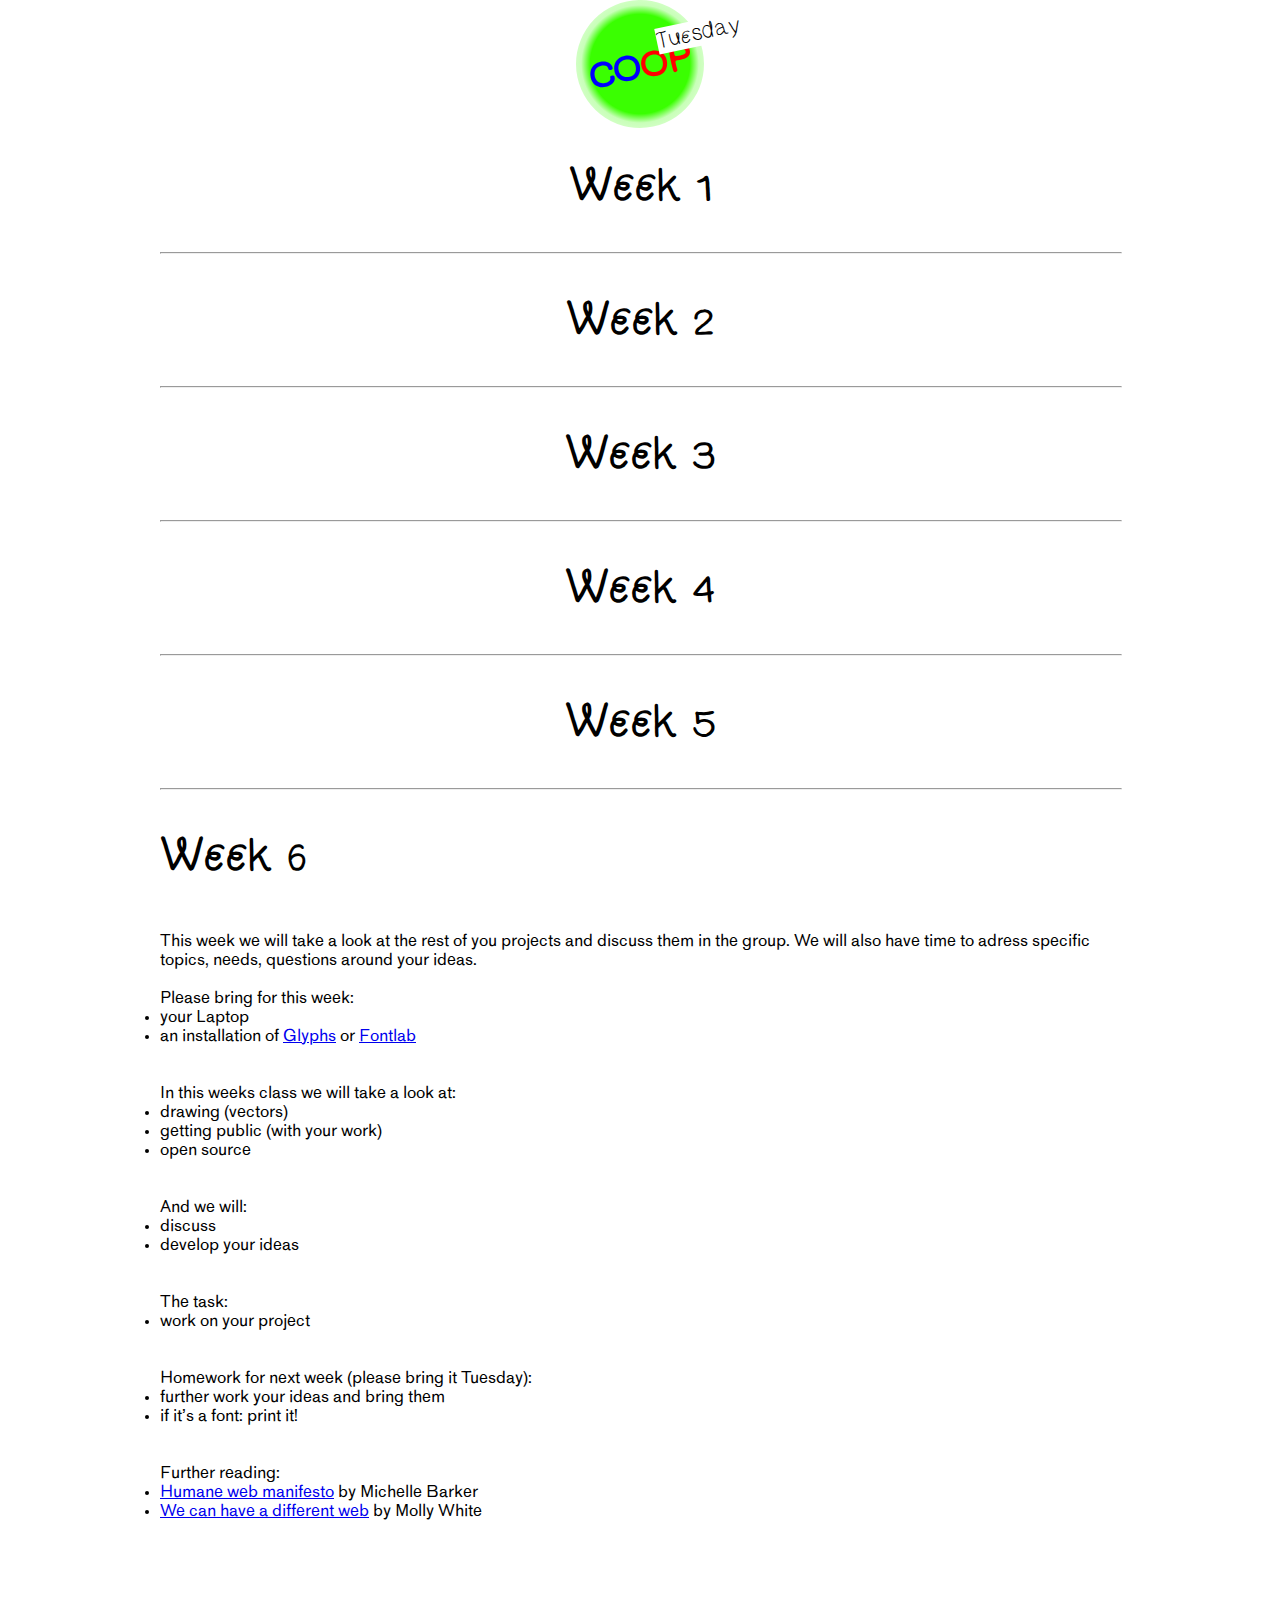
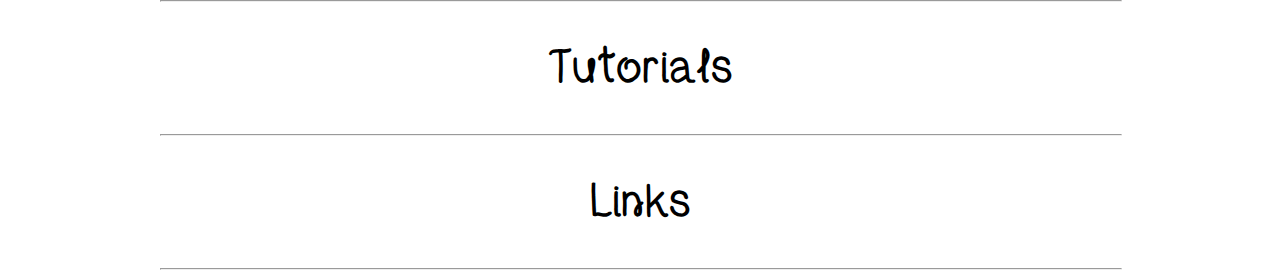
==== index.html @ 70e0a925 "Updated links section" ====
<!DOCTYPE html>
<html>
    <head>
        <title>coop | Tuesday</title>
        <link rel="stylesheet" href="style.css">
        <!--        <script  src ="main.js"></script>-->
        <meta charset="utf-8">
        <meta name="viewport" content="width=device-width">
        <meta property="og:image" content="">
    </head>

    <body>
        <main>
            <nav>
                <div class="tuesday">Tuesday</div>
                <div class="logo">
                    <span class="blue">CO</span>
                    <span class="red">OP</span>
                </div>
            </nav>
            <details>
                <summary>
                    <h1 class="section-title">
                        Week 1
                    </h1>
                </summary>
                <div class="section">
                    We will start the first week of this LAB course with a short introduction and a first task. 

                    Before this week’s session:
                    <ul>
                        <li>Watch: <a href="https://www.youtube.com/watch?v=CkzbI1Tv_rQ">Basics of HTML</a></li>
                        <li>Install: a recent version of <a href="https://www.python.org/downloads/">Python</a></li>
                        <li>Install: a code Editor like <a href="https://brackets.io/">Brackets</a>,  <a href="https://code.visualstudio.com/">Visual Studio</a>,  <a href="https://www.sublimetext.com/download">Sublime</a>, or <a href="https://github.com/collections/text-editors">other</a></li>
                        <li>Download: the font <a href="https://github.com/brycewilner/Standard">Standard</a> that we will use for your designs</li>
                        <li>Addon: setup an account on <a href="https://codeberg.org/">Codeberg</a> or <a href="https://github.com/">GitHub</a> and <a href="https://git-scm.com/videos">get familiar</a> to version management</li>
                    </ul>

                    Please bring for this week:
                    <ul>
                        <li>five facts about yourself — one invented, four real</li>
                        <li>your laptop</li>
                    </ul>

                    In this weeks class we will take a look at:
                    <ul>
                        <li>the <code>@media print</code> media query</li>
                        <li>weird stuff</li>
                        <li>and a lot of HTML</li>
                    </ul>
                    And we will:
                    <ul>
                        <li>print from the browser</li>
                    </ul>
                    The task:
                    <ul>
                        <li>structure your five facts using HTML</li>
                        <li>style them using CSS</li>
                        <li>print you poster on A3 using the <code>@media print</code> query</li>
                        <li><a href="https://github.com/haw-type-design/coop-tuesday/tree/main/course-material/week-1">sample material</a></li>
                    </ul>
                </div> 
            </details>
            <hr>

            <details>
                <summary>
                    <h1 class="section-title">
                        Week 2
                    </h1>
                </summary>
                <div class="section">
                    This week we will start to look into Glyphs or FontLab and start to draw fonts. 

                    Therefore we will look at different parameters of type design. This week we will take a look at contrast. 

                    Before this week’s session:
                    <ul>
                        <li><a href="https://typemedia.org/assets/download/The%20Shape%20of%20the%20Stroke,%20RIDT%201991,%20pp%2034-42_low.pdf">read</a>  about what contrast means in type design</li>
                        <li>take a look at the <a href="https://haw-type-design.github.io/noordzij-cube/">Noordzij cube</a></li>
                    </ul>

                    Please bring for this week:
                    <ul>
                        <li>your Laptop</li>
                        <li>an installation of <a href="https://glyphsapp.com/">Glyphs</a> or <a href="https://www.fontlab.com/">Fontlab</a></li>
                    </ul>

                    In this weeks class we will take a look at:
                    <ul>
                        <li>contrast</li>
                        <li>font software</li>
                    </ul>
                    And we will:
                    <ul>
                        <li>draw a lot of vectors</li>
                    </ul>

                    The task:
                    <ul>
                        <li><a href="https://github.com/haw-type-design/coop-tuesday/tree/main/course-material/week-2/standard-book.glyphs">Download</a> the sample font standard (prepared by Pierre to easily start drawing)</li>
                        <li>draw a variation of Standard (only lowercase [a–z]), making use of different contrast principles/models, make sure to only alter the contrast, keeping the proportions in tact</li>
                        <li><a href="https://github.com/haw-type-design/coop-tuesday/blob/main/course-material/week-2/bundle.zip">Download</a> the template (HTML and CSS) and export your font from Glyphs and link your font (using the <code>@font-face</code> rule in the provided styleshet)</li>
                    </ul>

                    Homework for next week (please bring it Tuesday):
                    <ul>
                        <li>Make at least one further variation of this font making use of different ideas of contrast that you come up with</li>
                        <li>print out and bring the two pages for each variation of your font, you should have a total of four sheets; two sheets per font variation</li>
                    </ul>
                </div> 
            </details>
            <hr>

            <details>
                <summary>
                    <h1 class="section-title">
                        Week 3
                    </h1>
                </summary>
                <div class="section">
                    This week we will start to look into Glyphs or FontLab and start to draw fonts. 

                    Therefore we will look at different parameters of type design. This week we will take a look at contrast. 

                    Please bring for this week:
                    <ul>
                        <li>your Laptop</li>
                        <li>an installation of <a href="https://glyphsapp.com/">Glyphs</a> or <a href="https://www.fontlab.com/">Fontlab</a></li>
                    </ul>

                    In this weeks class we will take a look at:
                    <ul>
                        <li>weight and proportions</li>
                        <li>font software</li>
                    </ul>
                    And we will:
                    <ul>
                        <li>draw a lot of vectors</li>
                        <li>further extend our fonts</li>
                    </ul>

                    The task:
                    <ul>
                        <li><a href="https://github.com/haw-type-design/coop-tuesday/tree/main/course-material/week-2/standard-book.glyphs">Download</a> the sample font standard (prepared by Pierre to easily start drawing)</li>
                        <li>draw a variation of Standard (only lowercase [a–z]), adding or removing weight or altering proportions. Make sure to alter one parameter at a time.</li>
                        <li><a href="https://github.com/haw-type-design/coop-tuesday/blob/main/course-material/week-2/bundle.zip">Download</a> the template (HTML and CSS) and export your font from Glyphs or FontLab and link your font (using the <code>@font-face</code> rule in the provided styleshet)</li>
                    </ul>

                    Homework for next week (please bring it Tuesday):
                    <ul>
                        <li>Make at least one further variation of this font making use of different ideas of weight or propostions that you come up with</li>
                        <li>print out and bring the two pages for each variation of your font, you should have a total of four sheets; two sheets per font variation</li>
                        <li>texts about both topics will be distributed via email; if you did not recevie it, please <a href="mailto:simon.thiefes@haw-hamburg.de">hit me up</a></li>
                    </ul>

                    Further reading:
                    <ul>
                        <li><a href="https://eor-production-public.nyc3.cdn.digitaloceanspaces.com/media/Mcguffie,%20Lewis_RGB_Why-and-how-to-draw-a-bold.pdf">Why and how to draw a bold</a> by Lewis McGuffie</li>
                        <li><a href="https://www.lucasfonts.com/learn/interpolation-theory">Interpolation theory</a> by Lucas Fonts</li>
                        <li><a href="https://fonts.google.com/knowledge/choosing_type/exploring_width_in_type">Exploring width in type</a></li>
                        <li><a href="https://fonts.google.com/knowledge/glossary/multiplexed_duplexed_uniwidth">Multi-/Duplex fonts</a></li>
                        <li><a href="https://katalog.haw-hamburg.de/vufind/Record/887974589">How to create typefaces</a> by Cristobál Henestrosa, Laura Meseguer, José Scaliogne</li>
                        <li><a href="https://katalog.haw-hamburg.de/vufind/Record/500648905">Anatomy of type</a> by Karen Cheng</li>
                    </ul>
                </div> 
            </details>

            <hr>

            <details>
                <summary>
                    <h1 class="section-title">
                        Week 4
                    </h1>
                </summary>
                <div class="section">
                    This week we will skip the LAB class! Enjoy the sun and think about your projects.


                </div> 
            </details>

            <hr>

            <details>
                <summary>
                    <h1 class="section-title">
                        Week 5
                    </h1>
                </summary>
                <div class="section">
                    This week we will dive deeper into font software.

                    Please bring for this week:
                    <ul>
                        <li>your Laptop</li>
                        <li>an installation of <a href="https://glyphsapp.com/">Glyphs</a> or <a href="https://www.fontlab.com/">Fontlab</a></li>
                    </ul>

                    In this weeks class we will take a look at:
                    <ul>
                        <li>drawing (good) curves</li>
                        <li>extrema, inflections, metrics</li>
                    </ul>
                    And we will:
                    <ul>
                        <li>draw a lot of vectors</li>
                        <li>develop your ideas</li>
                    </ul>

                    The task:
                    <ul>
                        <li>work on your project</li>
                    </ul>

                    Homework for next week (please bring it Tuesday):
                    <ul>
                        <li>further work your ideas and bring them</li>
                        <li>if it’s a font: print it!</li>
                    </ul>

                    Further reading:
                    <ul>
                        <li><a href="https://superpolator.com/assets/images/drawingForInterpolation.pdf">Drawing suggestions</a> by Erik van Blokland</li>
                        <li><a href="https://glyphsapp.com/learn/drawing-good-paths">Tips on drawing paths</a></li>
                        <li><a href="https://glyphsapp.com/learn/spacing">Spacing</a></li>
                    </ul>

                </div> 
            </details>

            <hr>

            <details open>
                <summary>
                    <h1 class="section-title">
                        Week 6
                    </h1>
                </summary>
                <div class="section">
                    This week we will take a look at the rest of you projects and discuss them in the group. We will also have time to adress specific topics, needs, questions around your ideas.

                    Please bring for this week:
                    <ul>
                        <li>your Laptop</li>
                        <li>an installation of <a href="https://glyphsapp.com/">Glyphs</a> or <a href="https://www.fontlab.com/">Fontlab</a></li>
                    </ul>

                    In this weeks class we will take a look at:
                    <ul>
                        <li>drawing (vectors)</li>
                        <li>getting public (with your work)</li>
                        <li>open source</li>
                    </ul>

                    And we will:
                    <ul>
                        <li>discuss</li>
                        <li>develop your ideas</li>
                    </ul>

                    The task:
                    <ul>
                        <li>work on your project</li>
                    </ul>

                    Homework for next week (please bring it Tuesday):
                    <ul>
                        <li>further work your ideas and bring them</li>
                        <li>if it’s a font: print it!</li>
                    </ul>

                    Further reading:
                    <ul>
                        <li><a href="https://humanewebmanifesto.com/">Humane web manifesto</a> by Michelle Barker</li>
                        <li><a href="https://www.citationneeded.news/we-can-have-a-different-web/">We can have a different web</a> by Molly White</li>
                    </ul>

                </div> 
            </details>

            <hr>

            <details>
                <summary>
                    <h1 class="section-title">
                        Tutorials
                    </h1>
                </summary>
                <section>
                    <h2>Basics</h2>
                    <h4>
                        Run a local server:
                    </h4>
                    <ul>
                        <li>Open a terminal window in the folder of your .html file. For example, drag the folder onto your terminal icon using CMD+Drag.</li>
                        <p>Launch server:</p>
                        <ul>
                            <li>macOS/Linux: <code>python3 -m http.server</code></li>
                            <li>Windows: <code>python -m SimpleHTTPServer</code></li>
                        </ul>
                        <p>Shut down server:</p>
                        <ul>
                            <li>All: <code>^C</code></li>
                        </ul>
                    </ul>
                </section>
            </details>
            <hr>


            <details>
                <summary>
                    <h1 class="section-title">
                        Links
                    </h1>
                </summary>
                <section>
                    <h2>Course links and pads</h2>
                    <ul>
                        <li><a href="https://pad.systemli.org/p/coop-tuesday-keep">Group and website ideas</a></li>
                    </ul>
                </section>
                <section>
                    <h2>HTML/CSS</h2>
                    <ul>
                        <li><a href="https://www.youtube.com/watch?v=CkzbI1Tv_rQ">Laurel Schwulst’s intro to HTML</a></li>
                        <li><a href="https://www.youtube.com/watch?v=BUZIaTHm_oE">Laurel Schwulst’s intro to CSS</a></li>
                        <li><a href="https://developer.mozilla.org/en-US/docs/Web/HTML">Mozilla Developer Network HTML</a></li>
                        <li><a href="https://developer.mozilla.org/en-US/docs/Web/HTML">Mozilla Developer Network CSS</a></li>
                        <li><a href="https://www.w3schools.com/html/default.asp">w3schools HTML</a></li>
                        <li><a href="https://www.w3schools.com/css/default.asp">w3schools CSS</a></li>
                    </ul>
                </section>

                <section>
                    <h2>Drawing fonts</h2>
                    <ul>
                        <li><a href="https://glyphsapp.com/learn/drawing-good-paths">Drawing good paths</a></li>
                        <li><a href="https://superpolator.com/assets/images/drawingForInterpolation.pdf">Drawing suggestions</a> by Erik van Blokland</li>
                    </ul>

                    <h2>Variable fonts</h2>
                    <ul>
                        <li><a href="https://glyphsapp.com/learn/creating-a-variable-font">Variable fonts in Glyphs</a></li>
                        <li><a href="https://help.fontlab.com/fontlab-vi/Variable-Fonts">Variable fonts in FontLab</a></li>
                        <li><a href="https://superpolator.com/designspace.html">Designspace theory</a> by Erik van Blokland</li>
                        <li><a href="https://superpolator.com/examples.html">Interpolation problems</a> by Erik van Blokland</li>
                    </ul>
                </section>

                <section>
                    <h2>web2print examples</h2>

                    <!-- PLACEHOLDER FOR CARL -->

                    <h2>Inspiration</h2>
                    <ul>
                        <li><a href="https://laurelschwulst.com/" >laurel.world</a></li>
                        <li><a href="https://solar.lowtechmagazine.com/" >Low←Tech Magazine</a></li>
                        <li><a href="https://thehtml.review/" >HTML review</a></li>
                        <li><a href="https://sundaysites.cafe/" >Sunday Sites</a></li>
                        <li><a href="https://sarahgarcin.com/">Sarah Garcin</a></li>
                        <li><a href="https://planetarypraxis.org">Planetary Praxis</a></li>
                        <li><a href="https://www.g-r-g.fr/projets">Garage des Recherches Graphiques</a></li>
                        <li><a href="https://www.wikihouse.cc/">Wikihouse</a></li>
                        <li><a href="https://www.mediaarchaeologylab.com/">Media Archeology Lab</a></li>
                        <li><a href="https://www.raspberrypi.com/">Raspberry Pi</a></li>
                        <li><a href="https://jamesbridle.com/">James Bridle</a></li>
                        <li><a href="https://luuse.io/">luuse</a></li>
                    </ul>
                </section>
            </details>
            <hr>
        </main>

    </body>
</html>
---- style.css ----
@font-face {
    font-family: coop;
    src: url("assets/fonts/coop.otf");
    font-display: swap;
}

@font-face {
    font-family: unelegant;
    src: url("assets/fonts/Unilegant.otf");
    font-display: swap;
}

@font-face {
    font-family: Standard;
    src: url("assets/fonts/standard-book.otf");
    font-display: swap;
}

:root {
    --space-xs: 8px;
    --space-s: 16px;
    --space-m: 32px;
    --space-l: 64px;
    --space-xl: 128px;
}

body {
    margin: 0;
    font-family: Standard;
    margin: 0 auto;
    max-width: 960px;
}

main {
    display: grid;
    justify-items: center;
}

h1 {
    font-family: unelegant;
    font-size: 48px;
    margin: 0;
}

.section-title {
    margin-top: var(--space-m);
    margin-bottom: var(--space-m);
}

.logo {
    font-size: 48px;
    font-family: coop;
    width: 128px;
    height: 128px;
    border-radius: 128px;
    background: #3AFF01;
    background: radial-gradient(circle, #3AFF01 55%, #3AFF0147 65%, transparent 100%);
    display: grid;
    align-content: center;
    justify-content: center;
    grid-auto-flow: column;
    transform: rotate(-12deg);
    animation: logo-animation 12s linear infinite;
}

.tuesday {
    top: 20px;
    margin-left: 80px;
    font-size: 24px;
    z-index: 2;
    position: absolute;
    font-family: unelegant;
    transform: rotate(-12deg);
    background-color: white;
}

.red {
    color: red;
}

.blue {
    color: blue;
}


code {
    font-family: monospace;
    color: darkorange;
}


.section, section {
    margin-top: var(--space-xs);
    white-space: pre-line;
    margin-bottom: var(--space-m);
}

ul {
    margin: 0;
    padding: 0;
    display: grid;
}

hr {
    width: 100%;
}

/* Hide the marker */
details > summary {
    list-style: none;
}

details summary::-webkit-details-marker {
    display:none;
}


@keyframes logo-animation {
    0% {
        transform: rotate(-12deg);
    }
    100% {
        transform: rotate(348deg);
    }
}



@media (prefers-reduced-motion) {
    .logo {
        animation: none;
    }
}



@media print {
    @page {
        size: A4;
    }
    body {
        margin: 0;
        width: 210mm;
        height: 100%;
    }
    nav {
        break-after: page;
        display: grid;
        height: 297mm;
        align-content: center;
        justify-content: center;
    }
    .logo {
        font-size: 128px;
        font-family: coop;
        width: 256px;
        height: 256px;
        border-radius: 256px;
        transform: rotate(-8deg);
        animation: none !important;
    }
    .tuesday {
        top: 28px;
        margin-left: 128px;
        font-size: 36px;
        position: relative;
    }
    hr {
        display: none;
    }
    details {
        break-before: page;
        width: 150mm;
    }
}

@media only screen and (max-width: 960px) {
    body {
        margin: 24px 36px;
    }
}
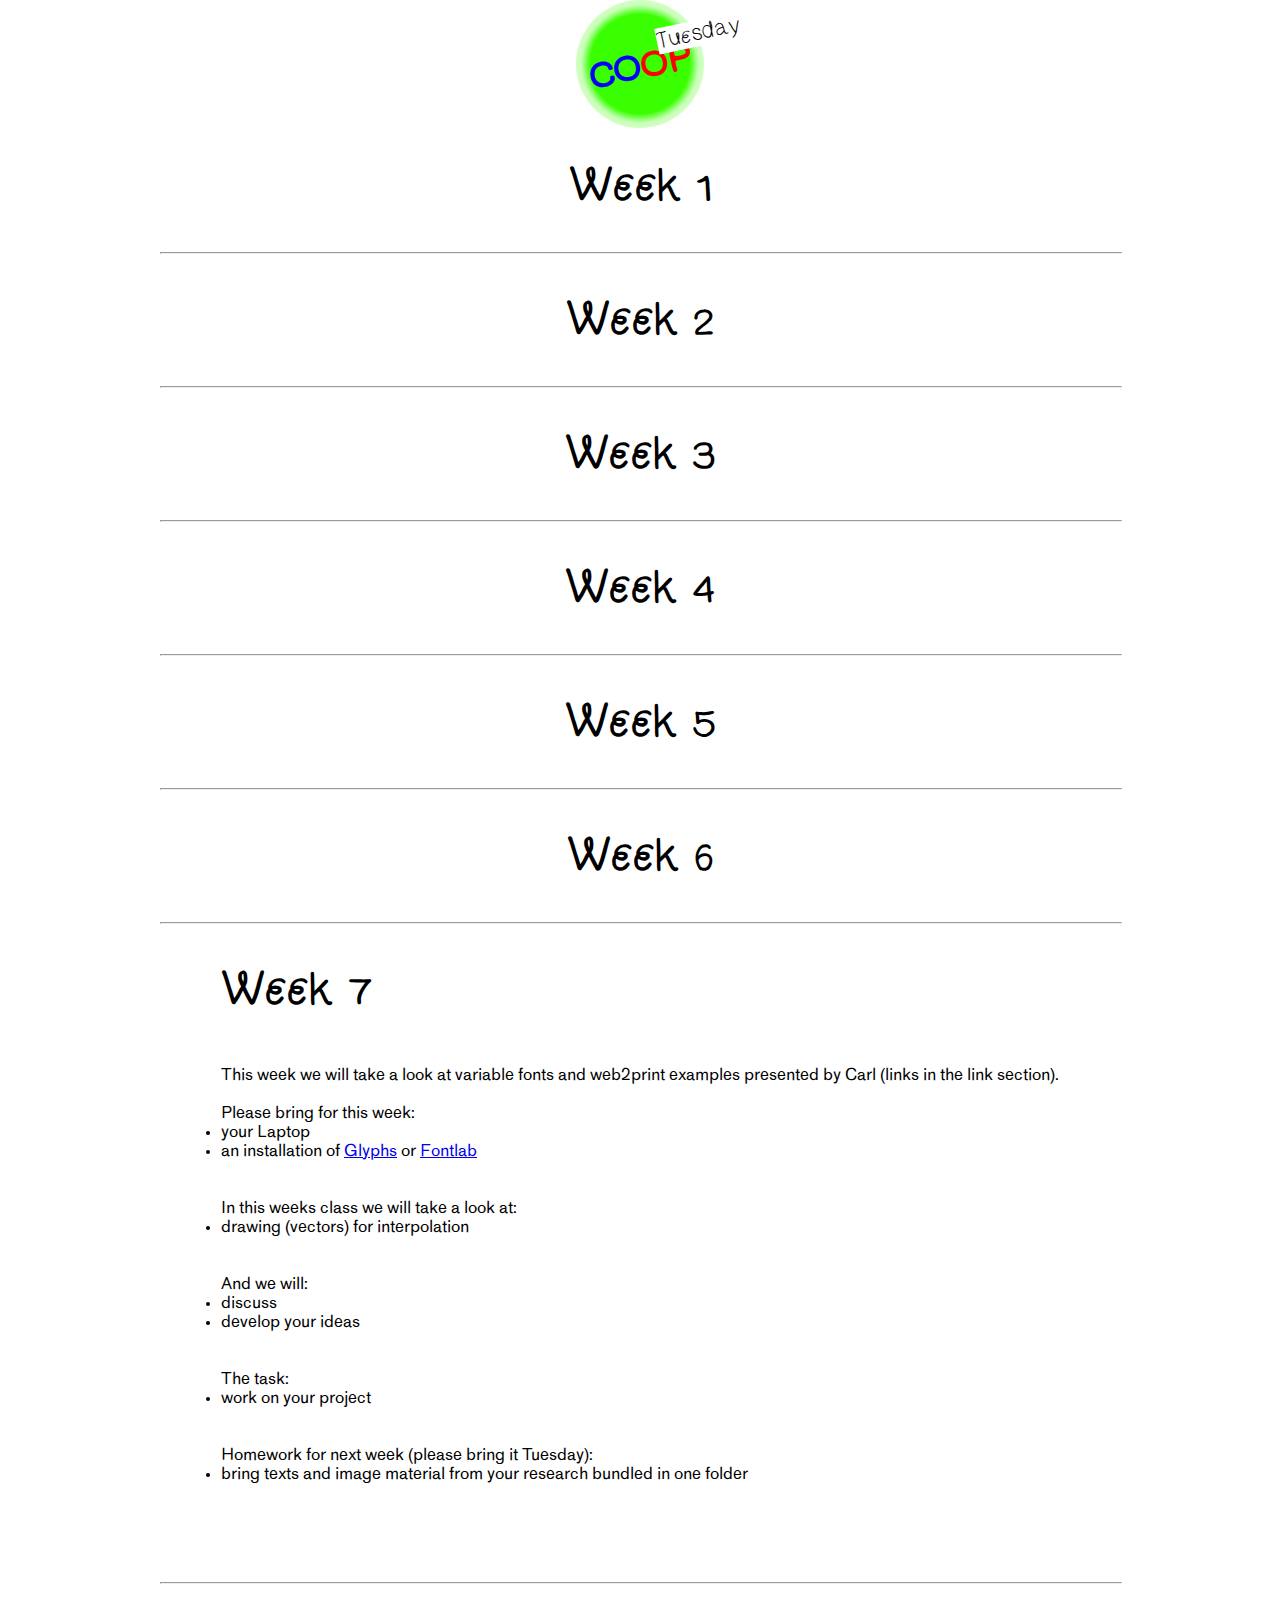
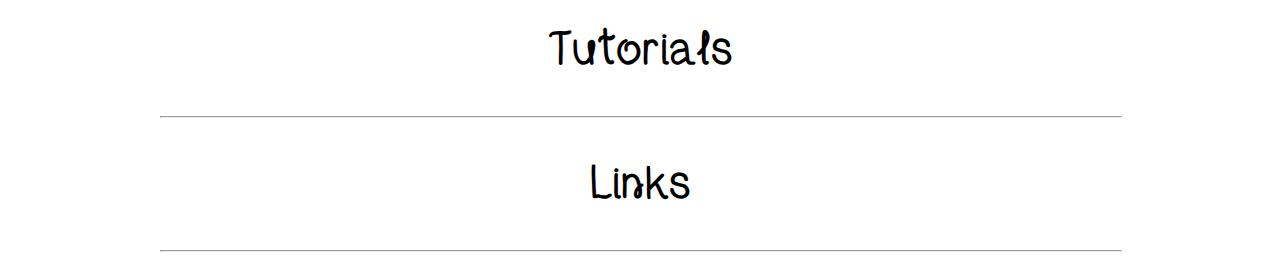
==== commit 65d2fc0e: "Update for week 7" ====
--- a/index.html
+++ b/index.html
@@ -232,7 +232,7 @@
 
             <hr>
 
-            <details open>
+            <details>
                 <summary>
                     <h1 class="section-title">
                         Week 6
@@ -276,6 +276,48 @@
                         <li><a href="https://humanewebmanifesto.com/">Humane web manifesto</a> by Michelle Barker</li>
                         <li><a href="https://www.citationneeded.news/we-can-have-a-different-web/">We can have a different web</a> by Molly White</li>
                     </ul>
+
+                </div> 
+            </details>
+            
+            <hr>
+            
+            <details open>
+                <summary>
+                    <h1 class="section-title">
+                        Week 7
+                    </h1>
+                </summary>
+                <div class="section">
+                    This week we will take a look at variable fonts and web2print examples presented by Carl (links in the link section).
+
+                    Please bring for this week:
+                    <ul>
+                        <li>your Laptop</li>
+                        <li>an installation of <a href="https://glyphsapp.com/">Glyphs</a> or <a href="https://www.fontlab.com/">Fontlab</a></li>
+                    </ul>
+
+                    In this weeks class we will take a look at:
+                    <ul>
+                        <li>drawing (vectors) for interpolation</li>
+                    </ul>
+
+                    And we will:
+                    <ul>
+                        <li>discuss</li>
+                        <li>develop your ideas</li>
+                    </ul>
+
+                    The task:
+                    <ul>
+                        <li>work on your project</li>
+                    </ul>
+
+                    Homework for next week (please bring it Tuesday):
+                    <ul>
+                        <li>bring texts and image material from your research bundled in one folder</li>
+                    </ul>
+
 
                 </div> 
             </details>
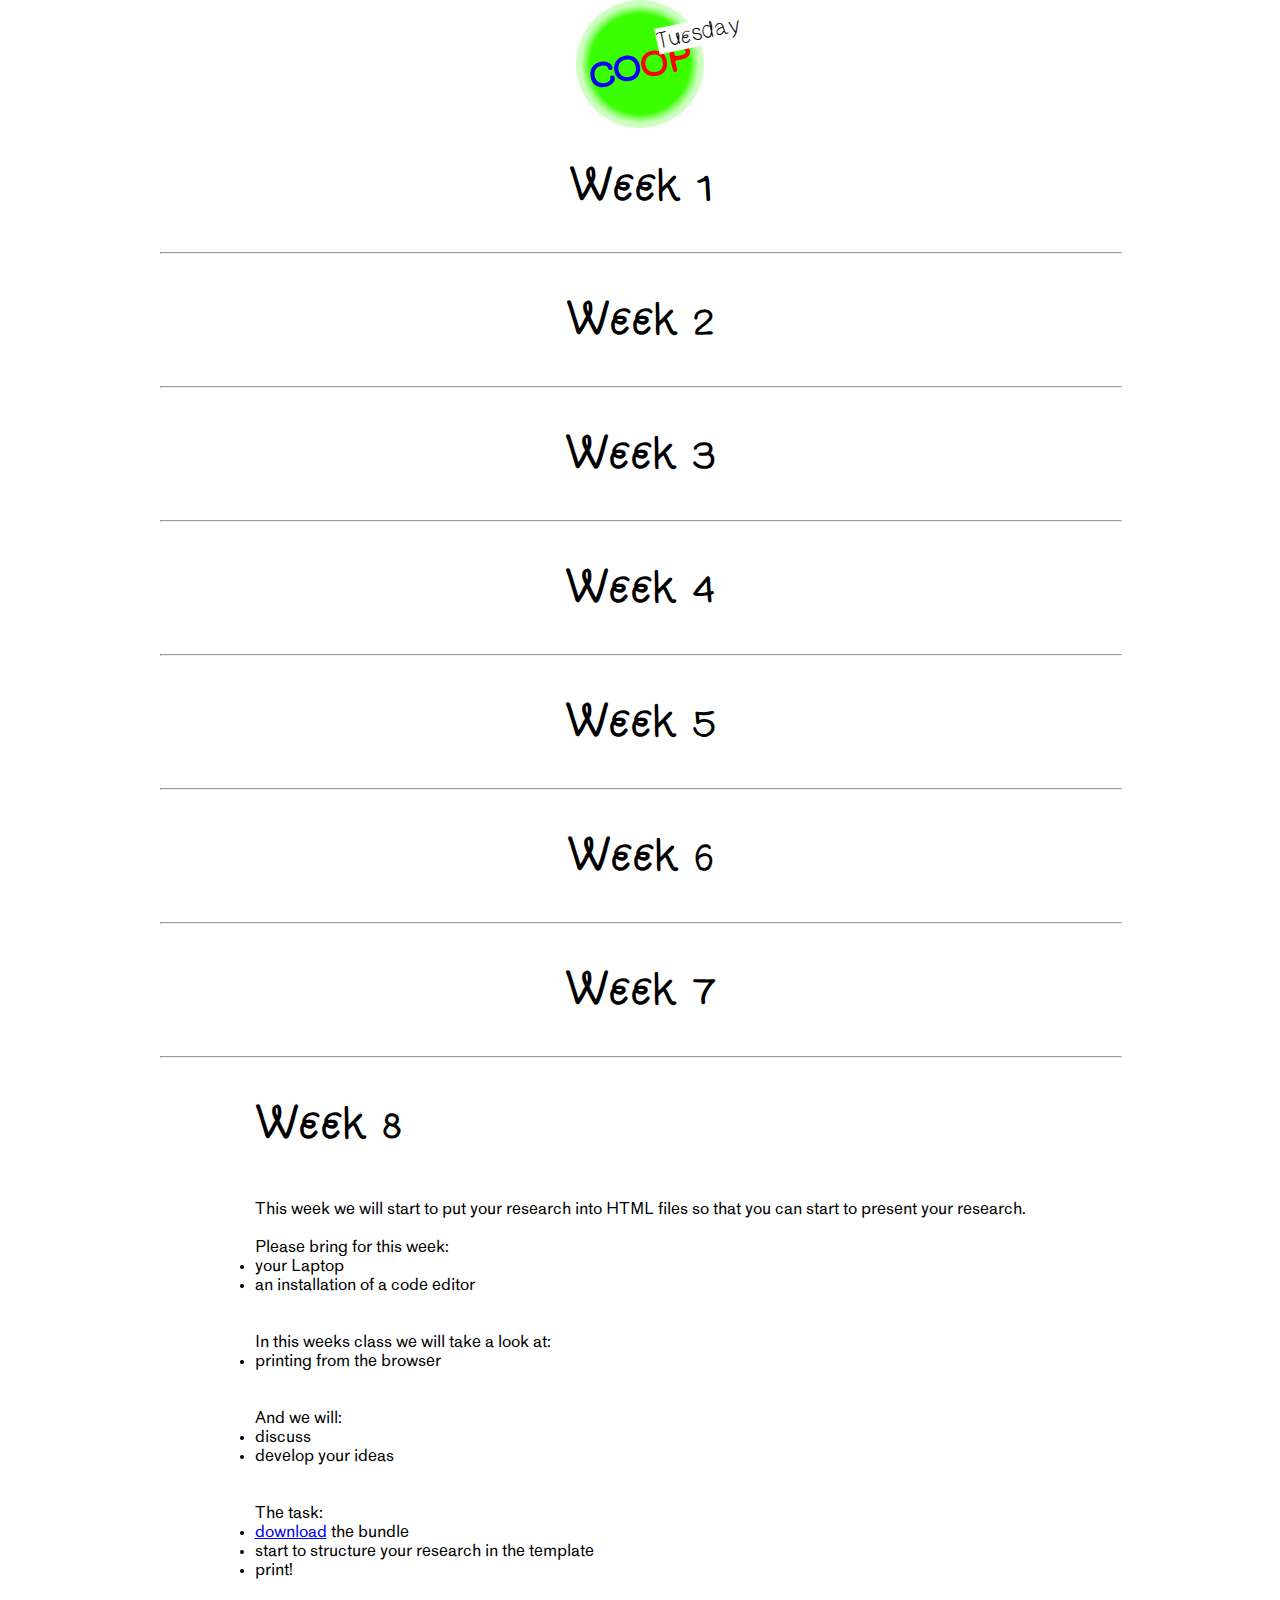
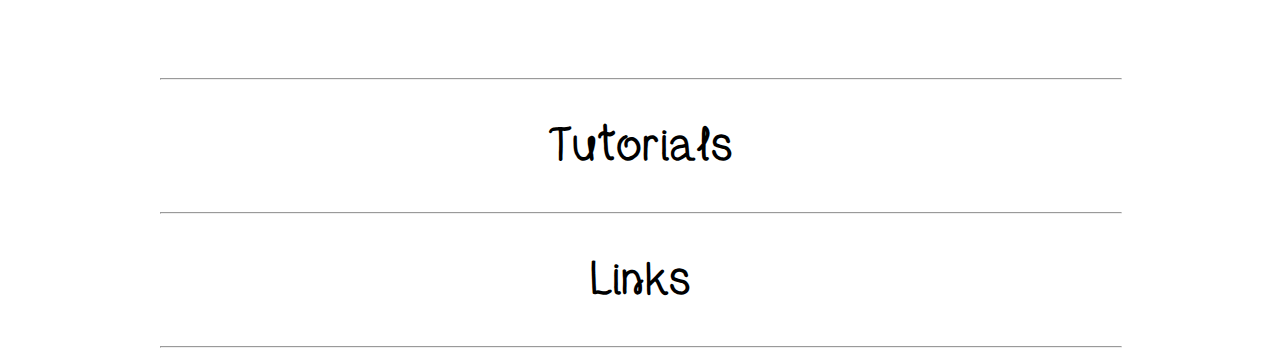
==== commit 2be13f5c: "Update for week 8" ====
--- a/index.html
+++ b/index.html
@@ -1,421 +1,468 @@
 <!DOCTYPE html>
 <html>
-    <head>
-        <title>coop | Tuesday</title>
-        <link rel="stylesheet" href="style.css">
-        <!--        <script  src ="main.js"></script>-->
-        <meta charset="utf-8">
-        <meta name="viewport" content="width=device-width">
-        <meta property="og:image" content="">
-    </head>
-
-    <body>
-        <main>
-            <nav>
-                <div class="tuesday">Tuesday</div>
-                <div class="logo">
-                    <span class="blue">CO</span>
-                    <span class="red">OP</span>
-                </div>
-            </nav>
-            <details>
-                <summary>
-                    <h1 class="section-title">
-                        Week 1
-                    </h1>
-                </summary>
-                <div class="section">
-                    We will start the first week of this LAB course with a short introduction and a first task. 
-
-                    Before this week’s session:
-                    <ul>
-                        <li>Watch: <a href="https://www.youtube.com/watch?v=CkzbI1Tv_rQ">Basics of HTML</a></li>
-                        <li>Install: a recent version of <a href="https://www.python.org/downloads/">Python</a></li>
-                        <li>Install: a code Editor like <a href="https://brackets.io/">Brackets</a>,  <a href="https://code.visualstudio.com/">Visual Studio</a>,  <a href="https://www.sublimetext.com/download">Sublime</a>, or <a href="https://github.com/collections/text-editors">other</a></li>
-                        <li>Download: the font <a href="https://github.com/brycewilner/Standard">Standard</a> that we will use for your designs</li>
-                        <li>Addon: setup an account on <a href="https://codeberg.org/">Codeberg</a> or <a href="https://github.com/">GitHub</a> and <a href="https://git-scm.com/videos">get familiar</a> to version management</li>
-                    </ul>
-
-                    Please bring for this week:
-                    <ul>
-                        <li>five facts about yourself — one invented, four real</li>
-                        <li>your laptop</li>
-                    </ul>
-
-                    In this weeks class we will take a look at:
-                    <ul>
-                        <li>the <code>@media print</code> media query</li>
-                        <li>weird stuff</li>
-                        <li>and a lot of HTML</li>
-                    </ul>
-                    And we will:
-                    <ul>
-                        <li>print from the browser</li>
-                    </ul>
-                    The task:
-                    <ul>
-                        <li>structure your five facts using HTML</li>
-                        <li>style them using CSS</li>
-                        <li>print you poster on A3 using the <code>@media print</code> query</li>
-                        <li><a href="https://github.com/haw-type-design/coop-tuesday/tree/main/course-material/week-1">sample material</a></li>
-                    </ul>
-                </div> 
-            </details>
-            <hr>
-
-            <details>
-                <summary>
-                    <h1 class="section-title">
-                        Week 2
-                    </h1>
-                </summary>
-                <div class="section">
-                    This week we will start to look into Glyphs or FontLab and start to draw fonts. 
-
-                    Therefore we will look at different parameters of type design. This week we will take a look at contrast. 
-
-                    Before this week’s session:
-                    <ul>
-                        <li><a href="https://typemedia.org/assets/download/The%20Shape%20of%20the%20Stroke,%20RIDT%201991,%20pp%2034-42_low.pdf">read</a>  about what contrast means in type design</li>
-                        <li>take a look at the <a href="https://haw-type-design.github.io/noordzij-cube/">Noordzij cube</a></li>
-                    </ul>
-
-                    Please bring for this week:
-                    <ul>
-                        <li>your Laptop</li>
-                        <li>an installation of <a href="https://glyphsapp.com/">Glyphs</a> or <a href="https://www.fontlab.com/">Fontlab</a></li>
-                    </ul>
-
-                    In this weeks class we will take a look at:
-                    <ul>
-                        <li>contrast</li>
-                        <li>font software</li>
-                    </ul>
-                    And we will:
-                    <ul>
-                        <li>draw a lot of vectors</li>
-                    </ul>
-
-                    The task:
-                    <ul>
-                        <li><a href="https://github.com/haw-type-design/coop-tuesday/tree/main/course-material/week-2/standard-book.glyphs">Download</a> the sample font standard (prepared by Pierre to easily start drawing)</li>
-                        <li>draw a variation of Standard (only lowercase [a–z]), making use of different contrast principles/models, make sure to only alter the contrast, keeping the proportions in tact</li>
-                        <li><a href="https://github.com/haw-type-design/coop-tuesday/blob/main/course-material/week-2/bundle.zip">Download</a> the template (HTML and CSS) and export your font from Glyphs and link your font (using the <code>@font-face</code> rule in the provided styleshet)</li>
-                    </ul>
-
-                    Homework for next week (please bring it Tuesday):
-                    <ul>
-                        <li>Make at least one further variation of this font making use of different ideas of contrast that you come up with</li>
-                        <li>print out and bring the two pages for each variation of your font, you should have a total of four sheets; two sheets per font variation</li>
-                    </ul>
-                </div> 
-            </details>
-            <hr>
-
-            <details>
-                <summary>
-                    <h1 class="section-title">
-                        Week 3
-                    </h1>
-                </summary>
-                <div class="section">
-                    This week we will start to look into Glyphs or FontLab and start to draw fonts. 
-
-                    Therefore we will look at different parameters of type design. This week we will take a look at contrast. 
-
-                    Please bring for this week:
-                    <ul>
-                        <li>your Laptop</li>
-                        <li>an installation of <a href="https://glyphsapp.com/">Glyphs</a> or <a href="https://www.fontlab.com/">Fontlab</a></li>
-                    </ul>
-
-                    In this weeks class we will take a look at:
-                    <ul>
-                        <li>weight and proportions</li>
-                        <li>font software</li>
-                    </ul>
-                    And we will:
-                    <ul>
-                        <li>draw a lot of vectors</li>
-                        <li>further extend our fonts</li>
-                    </ul>
-
-                    The task:
-                    <ul>
-                        <li><a href="https://github.com/haw-type-design/coop-tuesday/tree/main/course-material/week-2/standard-book.glyphs">Download</a> the sample font standard (prepared by Pierre to easily start drawing)</li>
-                        <li>draw a variation of Standard (only lowercase [a–z]), adding or removing weight or altering proportions. Make sure to alter one parameter at a time.</li>
-                        <li><a href="https://github.com/haw-type-design/coop-tuesday/blob/main/course-material/week-2/bundle.zip">Download</a> the template (HTML and CSS) and export your font from Glyphs or FontLab and link your font (using the <code>@font-face</code> rule in the provided styleshet)</li>
-                    </ul>
-
-                    Homework for next week (please bring it Tuesday):
-                    <ul>
-                        <li>Make at least one further variation of this font making use of different ideas of weight or propostions that you come up with</li>
-                        <li>print out and bring the two pages for each variation of your font, you should have a total of four sheets; two sheets per font variation</li>
-                        <li>texts about both topics will be distributed via email; if you did not recevie it, please <a href="mailto:simon.thiefes@haw-hamburg.de">hit me up</a></li>
-                    </ul>
-
-                    Further reading:
-                    <ul>
-                        <li><a href="https://eor-production-public.nyc3.cdn.digitaloceanspaces.com/media/Mcguffie,%20Lewis_RGB_Why-and-how-to-draw-a-bold.pdf">Why and how to draw a bold</a> by Lewis McGuffie</li>
-                        <li><a href="https://www.lucasfonts.com/learn/interpolation-theory">Interpolation theory</a> by Lucas Fonts</li>
-                        <li><a href="https://fonts.google.com/knowledge/choosing_type/exploring_width_in_type">Exploring width in type</a></li>
-                        <li><a href="https://fonts.google.com/knowledge/glossary/multiplexed_duplexed_uniwidth">Multi-/Duplex fonts</a></li>
-                        <li><a href="https://katalog.haw-hamburg.de/vufind/Record/887974589">How to create typefaces</a> by Cristobál Henestrosa, Laura Meseguer, José Scaliogne</li>
-                        <li><a href="https://katalog.haw-hamburg.de/vufind/Record/500648905">Anatomy of type</a> by Karen Cheng</li>
-                    </ul>
-                </div> 
-            </details>
-
-            <hr>
-
-            <details>
-                <summary>
-                    <h1 class="section-title">
-                        Week 4
-                    </h1>
-                </summary>
-                <div class="section">
-                    This week we will skip the LAB class! Enjoy the sun and think about your projects.
-
-
-                </div> 
-            </details>
-
-            <hr>
-
-            <details>
-                <summary>
-                    <h1 class="section-title">
-                        Week 5
-                    </h1>
-                </summary>
-                <div class="section">
-                    This week we will dive deeper into font software.
-
-                    Please bring for this week:
-                    <ul>
-                        <li>your Laptop</li>
-                        <li>an installation of <a href="https://glyphsapp.com/">Glyphs</a> or <a href="https://www.fontlab.com/">Fontlab</a></li>
-                    </ul>
-
-                    In this weeks class we will take a look at:
-                    <ul>
-                        <li>drawing (good) curves</li>
-                        <li>extrema, inflections, metrics</li>
-                    </ul>
-                    And we will:
-                    <ul>
-                        <li>draw a lot of vectors</li>
-                        <li>develop your ideas</li>
-                    </ul>
-
-                    The task:
-                    <ul>
-                        <li>work on your project</li>
-                    </ul>
-
-                    Homework for next week (please bring it Tuesday):
-                    <ul>
-                        <li>further work your ideas and bring them</li>
-                        <li>if it’s a font: print it!</li>
-                    </ul>
-
-                    Further reading:
-                    <ul>
-                        <li><a href="https://superpolator.com/assets/images/drawingForInterpolation.pdf">Drawing suggestions</a> by Erik van Blokland</li>
-                        <li><a href="https://glyphsapp.com/learn/drawing-good-paths">Tips on drawing paths</a></li>
-                        <li><a href="https://glyphsapp.com/learn/spacing">Spacing</a></li>
-                    </ul>
-
-                </div> 
-            </details>
-
-            <hr>
-
-            <details>
-                <summary>
-                    <h1 class="section-title">
-                        Week 6
-                    </h1>
-                </summary>
-                <div class="section">
-                    This week we will take a look at the rest of you projects and discuss them in the group. We will also have time to adress specific topics, needs, questions around your ideas.
-
-                    Please bring for this week:
-                    <ul>
-                        <li>your Laptop</li>
-                        <li>an installation of <a href="https://glyphsapp.com/">Glyphs</a> or <a href="https://www.fontlab.com/">Fontlab</a></li>
-                    </ul>
-
-                    In this weeks class we will take a look at:
-                    <ul>
-                        <li>drawing (vectors)</li>
-                        <li>getting public (with your work)</li>
-                        <li>open source</li>
-                    </ul>
-
-                    And we will:
-                    <ul>
-                        <li>discuss</li>
-                        <li>develop your ideas</li>
-                    </ul>
-
-                    The task:
-                    <ul>
-                        <li>work on your project</li>
-                    </ul>
-
-                    Homework for next week (please bring it Tuesday):
-                    <ul>
-                        <li>further work your ideas and bring them</li>
-                        <li>if it’s a font: print it!</li>
-                    </ul>
-
-                    Further reading:
-                    <ul>
-                        <li><a href="https://humanewebmanifesto.com/">Humane web manifesto</a> by Michelle Barker</li>
-                        <li><a href="https://www.citationneeded.news/we-can-have-a-different-web/">We can have a different web</a> by Molly White</li>
-                    </ul>
-
-                </div> 
-            </details>
-            
-            <hr>
-            
-            <details open>
-                <summary>
-                    <h1 class="section-title">
-                        Week 7
-                    </h1>
-                </summary>
-                <div class="section">
-                    This week we will take a look at variable fonts and web2print examples presented by Carl (links in the link section).
-
-                    Please bring for this week:
-                    <ul>
-                        <li>your Laptop</li>
-                        <li>an installation of <a href="https://glyphsapp.com/">Glyphs</a> or <a href="https://www.fontlab.com/">Fontlab</a></li>
-                    </ul>
-
-                    In this weeks class we will take a look at:
-                    <ul>
-                        <li>drawing (vectors) for interpolation</li>
-                    </ul>
-
-                    And we will:
-                    <ul>
-                        <li>discuss</li>
-                        <li>develop your ideas</li>
-                    </ul>
-
-                    The task:
-                    <ul>
-                        <li>work on your project</li>
-                    </ul>
-
-                    Homework for next week (please bring it Tuesday):
-                    <ul>
-                        <li>bring texts and image material from your research bundled in one folder</li>
-                    </ul>
-
-
-                </div> 
-            </details>
-
-            <hr>
-
-            <details>
-                <summary>
-                    <h1 class="section-title">
-                        Tutorials
-                    </h1>
-                </summary>
-                <section>
-                    <h2>Basics</h2>
-                    <h4>
-                        Run a local server:
-                    </h4>
-                    <ul>
-                        <li>Open a terminal window in the folder of your .html file. For example, drag the folder onto your terminal icon using CMD+Drag.</li>
-                        <p>Launch server:</p>
-                        <ul>
-                            <li>macOS/Linux: <code>python3 -m http.server</code></li>
-                            <li>Windows: <code>python -m SimpleHTTPServer</code></li>
-                        </ul>
-                        <p>Shut down server:</p>
-                        <ul>
-                            <li>All: <code>^C</code></li>
-                        </ul>
-                    </ul>
-                </section>
-            </details>
-            <hr>
-
-
-            <details>
-                <summary>
-                    <h1 class="section-title">
-                        Links
-                    </h1>
-                </summary>
-                <section>
-                    <h2>Course links and pads</h2>
-                    <ul>
-                        <li><a href="https://pad.systemli.org/p/coop-tuesday-keep">Group and website ideas</a></li>
-                    </ul>
-                </section>
-                <section>
-                    <h2>HTML/CSS</h2>
-                    <ul>
-                        <li><a href="https://www.youtube.com/watch?v=CkzbI1Tv_rQ">Laurel Schwulst’s intro to HTML</a></li>
-                        <li><a href="https://www.youtube.com/watch?v=BUZIaTHm_oE">Laurel Schwulst’s intro to CSS</a></li>
-                        <li><a href="https://developer.mozilla.org/en-US/docs/Web/HTML">Mozilla Developer Network HTML</a></li>
-                        <li><a href="https://developer.mozilla.org/en-US/docs/Web/HTML">Mozilla Developer Network CSS</a></li>
-                        <li><a href="https://www.w3schools.com/html/default.asp">w3schools HTML</a></li>
-                        <li><a href="https://www.w3schools.com/css/default.asp">w3schools CSS</a></li>
-                    </ul>
-                </section>
-
-                <section>
-                    <h2>Drawing fonts</h2>
-                    <ul>
-                        <li><a href="https://glyphsapp.com/learn/drawing-good-paths">Drawing good paths</a></li>
-                        <li><a href="https://superpolator.com/assets/images/drawingForInterpolation.pdf">Drawing suggestions</a> by Erik van Blokland</li>
-                    </ul>
-
-                    <h2>Variable fonts</h2>
-                    <ul>
-                        <li><a href="https://glyphsapp.com/learn/creating-a-variable-font">Variable fonts in Glyphs</a></li>
-                        <li><a href="https://help.fontlab.com/fontlab-vi/Variable-Fonts">Variable fonts in FontLab</a></li>
-                        <li><a href="https://superpolator.com/designspace.html">Designspace theory</a> by Erik van Blokland</li>
-                        <li><a href="https://superpolator.com/examples.html">Interpolation problems</a> by Erik van Blokland</li>
-                    </ul>
-                </section>
-
-                <section>
-                    <h2>web2print examples</h2>
-
-                    <!-- PLACEHOLDER FOR CARL -->
-
-                    <h2>Inspiration</h2>
-                    <ul>
-                        <li><a href="https://laurelschwulst.com/" >laurel.world</a></li>
-                        <li><a href="https://solar.lowtechmagazine.com/" >Low←Tech Magazine</a></li>
-                        <li><a href="https://thehtml.review/" >HTML review</a></li>
-                        <li><a href="https://sundaysites.cafe/" >Sunday Sites</a></li>
-                        <li><a href="https://sarahgarcin.com/">Sarah Garcin</a></li>
-                        <li><a href="https://planetarypraxis.org">Planetary Praxis</a></li>
-                        <li><a href="https://www.g-r-g.fr/projets">Garage des Recherches Graphiques</a></li>
-                        <li><a href="https://www.wikihouse.cc/">Wikihouse</a></li>
-                        <li><a href="https://www.mediaarchaeologylab.com/">Media Archeology Lab</a></li>
-                        <li><a href="https://www.raspberrypi.com/">Raspberry Pi</a></li>
-                        <li><a href="https://jamesbridle.com/">James Bridle</a></li>
-                        <li><a href="https://luuse.io/">luuse</a></li>
-                    </ul>
-                </section>
-            </details>
-            <hr>
-        </main>
-
-    </body>
+	<head>
+		<title>coop | Tuesday</title>
+		<link rel="stylesheet" href="style.css">
+		<!--        <script  src ="main.js"></script>-->
+		<meta charset="utf-8">
+		<meta name="viewport" content="width=device-width">
+		<meta property="og:image" content="">
+	</head>
+
+	<body>
+		<main>
+			<nav>
+				<div class="tuesday">Tuesday</div>
+				<div class="logo">
+					<span class="blue">CO</span>
+					<span class="red">OP</span>
+				</div>
+			</nav>
+			<details>
+				<summary>
+					<h1 class="section-title">
+						Week 1
+					</h1>
+				</summary>
+				<div class="section">
+					We will start the first week of this LAB course with a short introduction and a first task. 
+
+					Before this week’s session:
+					<ul>
+						<li>Watch: <a href="https://www.youtube.com/watch?v=CkzbI1Tv_rQ">Basics of HTML</a></li>
+						<li>Install: a recent version of <a href="https://www.python.org/downloads/">Python</a></li>
+						<li>Install: a code Editor like <a href="https://brackets.io/">Brackets</a>,  <a href="https://code.visualstudio.com/">Visual Studio</a>,  <a href="https://www.sublimetext.com/download">Sublime</a>, or <a href="https://github.com/collections/text-editors">other</a></li>
+						<li>Download: the font <a href="https://github.com/brycewilner/Standard">Standard</a> that we will use for your designs</li>
+						<li>Addon: setup an account on <a href="https://codeberg.org/">Codeberg</a> or <a href="https://github.com/">GitHub</a> and <a href="https://git-scm.com/videos">get familiar</a> to version management</li>
+					</ul>
+
+					Please bring for this week:
+					<ul>
+						<li>five facts about yourself — one invented, four real</li>
+						<li>your laptop</li>
+					</ul>
+
+					In this weeks class we will take a look at:
+					<ul>
+						<li>the <code>@media print</code> media query</li>
+						<li>weird stuff</li>
+						<li>and a lot of HTML</li>
+					</ul>
+					And we will:
+					<ul>
+						<li>print from the browser</li>
+					</ul>
+					The task:
+					<ul>
+						<li>structure your five facts using HTML</li>
+						<li>style them using CSS</li>
+						<li>print you poster on A3 using the <code>@media print</code> query</li>
+						<li><a href="https://github.com/haw-type-design/coop-tuesday/tree/main/course-material/week-1">sample material</a></li>
+					</ul>
+				</div> 
+			</details>
+			<hr>
+
+			<details>
+				<summary>
+					<h1 class="section-title">
+						Week 2
+					</h1>
+				</summary>
+				<div class="section">
+					This week we will start to look into Glyphs or FontLab and start to draw fonts. 
+
+					Therefore we will look at different parameters of type design. This week we will take a look at contrast. 
+
+					Before this week’s session:
+					<ul>
+						<li><a href="https://typemedia.org/assets/download/The%20Shape%20of%20the%20Stroke,%20RIDT%201991,%20pp%2034-42_low.pdf">read</a>  about what contrast means in type design</li>
+						<li>take a look at the <a href="https://haw-type-design.github.io/noordzij-cube/">Noordzij cube</a></li>
+					</ul>
+
+					Please bring for this week:
+					<ul>
+						<li>your Laptop</li>
+						<li>an installation of <a href="https://glyphsapp.com/">Glyphs</a> or <a href="https://www.fontlab.com/">Fontlab</a></li>
+					</ul>
+
+					In this weeks class we will take a look at:
+					<ul>
+						<li>contrast</li>
+						<li>font software</li>
+					</ul>
+					And we will:
+					<ul>
+						<li>draw a lot of vectors</li>
+					</ul>
+
+					The task:
+					<ul>
+						<li><a href="https://github.com/haw-type-design/coop-tuesday/tree/main/course-material/week-2/standard-book.glyphs">Download</a> the sample font standard (prepared by Pierre to easily start drawing)</li>
+						<li>draw a variation of Standard (only lowercase [a–z]), making use of different contrast principles/models, make sure to only alter the contrast, keeping the proportions in tact</li>
+						<li><a href="https://github.com/haw-type-design/coop-tuesday/blob/main/course-material/week-2/bundle.zip">Download</a> the template (HTML and CSS) and export your font from Glyphs and link your font (using the <code>@font-face</code> rule in the provided styleshet)</li>
+					</ul>
+
+					Homework for next week (please bring it Tuesday):
+					<ul>
+						<li>Make at least one further variation of this font making use of different ideas of contrast that you come up with</li>
+						<li>print out and bring the two pages for each variation of your font, you should have a total of four sheets; two sheets per font variation</li>
+					</ul>
+				</div> 
+			</details>
+			<hr>
+
+			<details>
+				<summary>
+					<h1 class="section-title">
+						Week 3
+					</h1>
+				</summary>
+				<div class="section">
+					This week we will start to look into Glyphs or FontLab and start to draw fonts. 
+
+					Therefore we will look at different parameters of type design. This week we will take a look at contrast. 
+
+					Please bring for this week:
+					<ul>
+						<li>your Laptop</li>
+						<li>an installation of <a href="https://glyphsapp.com/">Glyphs</a> or <a href="https://www.fontlab.com/">Fontlab</a></li>
+					</ul>
+
+					In this weeks class we will take a look at:
+					<ul>
+						<li>weight and proportions</li>
+						<li>font software</li>
+					</ul>
+					And we will:
+					<ul>
+						<li>draw a lot of vectors</li>
+						<li>further extend our fonts</li>
+					</ul>
+
+					The task:
+					<ul>
+						<li><a href="https://github.com/haw-type-design/coop-tuesday/tree/main/course-material/week-2/standard-book.glyphs">Download</a> the sample font standard (prepared by Pierre to easily start drawing)</li>
+						<li>draw a variation of Standard (only lowercase [a–z]), adding or removing weight or altering proportions. Make sure to alter one parameter at a time.</li>
+						<li><a href="https://github.com/haw-type-design/coop-tuesday/blob/main/course-material/week-2/bundle.zip">Download</a> the template (HTML and CSS) and export your font from Glyphs or FontLab and link your font (using the <code>@font-face</code> rule in the provided styleshet)</li>
+					</ul>
+
+					Homework for next week (please bring it Tuesday):
+					<ul>
+						<li>Make at least one further variation of this font making use of different ideas of weight or propostions that you come up with</li>
+						<li>print out and bring the two pages for each variation of your font, you should have a total of four sheets; two sheets per font variation</li>
+						<li>texts about both topics will be distributed via email; if you did not recevie it, please <a href="mailto:simon.thiefes@haw-hamburg.de">hit me up</a></li>
+					</ul>
+
+					Further reading:
+					<ul>
+						<li><a href="https://eor-production-public.nyc3.cdn.digitaloceanspaces.com/media/Mcguffie,%20Lewis_RGB_Why-and-how-to-draw-a-bold.pdf">Why and how to draw a bold</a> by Lewis McGuffie</li>
+						<li><a href="https://www.lucasfonts.com/learn/interpolation-theory">Interpolation theory</a> by Lucas Fonts</li>
+						<li><a href="https://fonts.google.com/knowledge/choosing_type/exploring_width_in_type">Exploring width in type</a></li>
+						<li><a href="https://fonts.google.com/knowledge/glossary/multiplexed_duplexed_uniwidth">Multi-/Duplex fonts</a></li>
+						<li><a href="https://katalog.haw-hamburg.de/vufind/Record/887974589">How to create typefaces</a> by Cristobál Henestrosa, Laura Meseguer, José Scaliogne</li>
+						<li><a href="https://katalog.haw-hamburg.de/vufind/Record/500648905">Anatomy of type</a> by Karen Cheng</li>
+					</ul>
+				</div> 
+			</details>
+
+			<hr>
+
+			<details>
+				<summary>
+					<h1 class="section-title">
+						Week 4
+					</h1>
+				</summary>
+				<div class="section">
+					This week we will skip the LAB class! Enjoy the sun and think about your projects.
+
+
+				</div> 
+			</details>
+
+			<hr>
+
+			<details>
+				<summary>
+					<h1 class="section-title">
+						Week 5
+					</h1>
+				</summary>
+				<div class="section">
+					This week we will dive deeper into font software.
+
+					Please bring for this week:
+					<ul>
+						<li>your Laptop</li>
+						<li>an installation of <a href="https://glyphsapp.com/">Glyphs</a> or <a href="https://www.fontlab.com/">Fontlab</a></li>
+					</ul>
+
+					In this weeks class we will take a look at:
+					<ul>
+						<li>drawing (good) curves</li>
+						<li>extrema, inflections, metrics</li>
+					</ul>
+					And we will:
+					<ul>
+						<li>draw a lot of vectors</li>
+						<li>develop your ideas</li>
+					</ul>
+
+					The task:
+					<ul>
+						<li>work on your project</li>
+					</ul>
+
+					Homework for next week (please bring it Tuesday):
+					<ul>
+						<li>further work your ideas and bring them</li>
+						<li>if it’s a font: print it!</li>
+					</ul>
+
+					Further reading:
+					<ul>
+						<li><a href="https://superpolator.com/assets/images/drawingForInterpolation.pdf">Drawing suggestions</a> by Erik van Blokland</li>
+						<li><a href="https://glyphsapp.com/learn/drawing-good-paths">Tips on drawing paths</a></li>
+						<li><a href="https://glyphsapp.com/learn/spacing">Spacing</a></li>
+					</ul>
+
+				</div> 
+			</details>
+
+			<hr>
+
+			<details>
+				<summary>
+					<h1 class="section-title">
+						Week 6
+					</h1>
+				</summary>
+				<div class="section">
+					This week we will take a look at the rest of you projects and discuss them in the group. We will also have time to adress specific topics, needs, questions around your ideas.
+
+					Please bring for this week:
+					<ul>
+						<li>your Laptop</li>
+						<li>an installation of <a href="https://glyphsapp.com/">Glyphs</a> or <a href="https://www.fontlab.com/">Fontlab</a></li>
+					</ul>
+
+					In this weeks class we will take a look at:
+					<ul>
+						<li>drawing (vectors)</li>
+						<li>getting public (with your work)</li>
+						<li>open source</li>
+					</ul>
+
+					And we will:
+					<ul>
+						<li>discuss</li>
+						<li>develop your ideas</li>
+					</ul>
+
+					The task:
+					<ul>
+						<li>work on your project</li>
+					</ul>
+
+					Homework for next week (please bring it Tuesday):
+					<ul>
+						<li>further work your ideas and bring them</li>
+						<li>if it’s a font: print it!</li>
+					</ul>
+
+					Further reading:
+					<ul>
+						<li><a href="https://humanewebmanifesto.com/">Humane web manifesto</a> by Michelle Barker</li>
+						<li><a href="https://www.citationneeded.news/we-can-have-a-different-web/">We can have a different web</a> by Molly White</li>
+					</ul>
+
+				</div> 
+			</details>
+
+			<hr>
+
+			<details>
+				<summary>
+					<h1 class="section-title">
+						Week 7
+					</h1>
+				</summary>
+				<div class="section">
+					This week we will take a look at variable fonts and web2print examples presented by Carl (links in the link section).
+
+					Please bring for this week:
+					<ul>
+						<li>your Laptop</li>
+						<li>an installation of <a href="https://glyphsapp.com/">Glyphs</a> or <a href="https://www.fontlab.com/">Fontlab</a></li>
+					</ul>
+
+					In this weeks class we will take a look at:
+					<ul>
+						<li>drawing (vectors) for interpolation</li>
+					</ul>
+
+					And we will:
+					<ul>
+						<li>discuss</li>
+						<li>develop your ideas</li>
+					</ul>
+
+					The task:
+					<ul>
+						<li>work on your project</li>
+					</ul>
+
+					Homework for next week (please bring it Tuesday):
+					<ul>
+						<li>bring texts and image material from your research bundled in one folder</li>
+					</ul>
+
+
+				</div> 
+			</details>
+
+			<hr>
+
+			<details open>
+				<summary>
+					<h1 class="section-title">
+						Week 8
+					</h1>
+				</summary>
+				<div class="section">
+					This week we will start to put your research into HTML files so that you can start to present your research.
+
+					Please bring for this week:
+					<ul>
+						<li>your Laptop</li>
+						<li>an installation of a code editor</li>
+					</ul>
+
+					In this weeks class we will take a look at:
+					<ul>
+						<li>printing from the browser</li>
+					</ul>
+
+					And we will:
+					<ul>
+						<li>discuss</li>
+						<li>develop your ideas</li>
+					</ul>
+
+					The task:
+					<ul>
+						<li><a href="https://github.com/haw-type-design/coop-tuesday/tree/main/course-material/week-8">download</a> the bundle</li>
+						<li>start to structure your research in the template</li>
+						<li>print!</li>
+					</ul>
+
+
+				</div> 
+			</details>
+
+			<hr>
+
+			<details>
+				<summary>
+					<h1 class="section-title">
+						Tutorials
+					</h1>
+				</summary>
+				<section>
+					<h2>Basics</h2>
+					<h4>
+						Run a local server:
+					</h4>
+					<ul>
+						<li>Open a terminal window in the folder of your .html file. For example, drag the folder onto your terminal icon using CMD+Drag.</li>
+						<p>Launch server:</p>
+						<ul>
+							<li>macOS/Linux: <code>python3 -m http.server</code></li>
+							<li>Windows: <code>python -m SimpleHTTPServer</code></li>
+						</ul>
+						<p>Shut down server:</p>
+						<ul>
+							<li>All: <code>^C</code></li>
+						</ul>
+					</ul>
+				</section>
+			</details>
+			<hr>
+
+
+			<details>
+				<summary>
+					<h1 class="section-title">
+						Links
+					</h1>
+				</summary>
+				<section>
+					<h2>Course links and pads</h2>
+					<ul>
+						<li><a href="https://pad.systemli.org/p/coop-tuesday-keep">Group and website ideas</a></li>
+					</ul>
+				</section>
+				<section>
+					<h2>HTML/CSS</h2>
+					<ul>
+						<li><a href="https://www.youtube.com/watch?v=CkzbI1Tv_rQ">Laurel Schwulst’s intro to HTML</a></li>
+						<li><a href="https://www.youtube.com/watch?v=BUZIaTHm_oE">Laurel Schwulst’s intro to CSS</a></li>
+						<li><a href="https://developer.mozilla.org/en-US/docs/Web/HTML">Mozilla Developer Network HTML</a></li>
+						<li><a href="https://developer.mozilla.org/en-US/docs/Web/HTML">Mozilla Developer Network CSS</a></li>
+						<li><a href="https://www.w3schools.com/html/default.asp">w3schools HTML</a></li>
+						<li><a href="https://www.w3schools.com/css/default.asp">w3schools CSS</a></li>
+					</ul>
+				</section>
+
+				<section>
+					<h2>Drawing fonts</h2>
+					<ul>
+						<li><a href="https://glyphsapp.com/learn/drawing-good-paths">Drawing good paths</a></li>
+						<li><a href="https://superpolator.com/assets/images/drawingForInterpolation.pdf">Drawing suggestions</a> by Erik van Blokland</li>
+					</ul>
+
+					<h2>Variable fonts</h2>
+					<ul>
+						<li><a href="https://glyphsapp.com/learn/creating-a-variable-font">Variable fonts in Glyphs</a></li>
+						<li><a href="https://help.fontlab.com/fontlab-vi/Variable-Fonts">Variable fonts in FontLab</a></li>
+						<li><a href="https://superpolator.com/designspace.html">Designspace theory</a> by Erik van Blokland</li>
+						<li><a href="https://superpolator.com/examples.html">Interpolation problems</a> by Erik van Blokland</li>
+					</ul>
+				</section>
+
+				<section>
+					<h2>web2print examples</h2>
+					<ul>
+						<li><a href="https://hybrid.publishing.systems" target="_blank">Hybrid Publishing Systems</a></li>
+						<li><a href="https://postdigitalgraphicdesign.com/" target="_blank">Post Digital Graphic Design</a></li>
+						<li><a href="https://onpublishing.page/" target="_blank">On Publishing</a></li>
+						<li><a href="https://cyberfeminismindex.com" target="_blank">Cyberfeminism Index</a></li>
+						<li><a href="https://htmloutput.risd.gd/" target="_blank">for / with / in</a></li>
+						<li><a href="https://controverses.org/mode-demploi/" target="_blank">Controverses</a></li>
+						<li><a href="https://publishing.systems/escapereality-writepoems/" target="_blank">Poem generator</a></li>
+						<li><a href="https://publishing.systems/multi-type/" target="_blank">multi-type</a></li>
+					</ul>
+
+					<h2>Inspiration</h2>
+					<ul>
+						<li><a href="https://laurelschwulst.com/" >laurel.world</a></li>
+						<li><a href="https://solar.lowtechmagazine.com/" >Low←Tech Magazine</a></li>
+						<li><a href="https://thehtml.review/" >HTML review</a></li>
+						<li><a href="https://sundaysites.cafe/" >Sunday Sites</a></li>
+						<li><a href="https://sarahgarcin.com/">Sarah Garcin</a></li>
+						<li><a href="https://planetarypraxis.org">Planetary Praxis</a></li>
+						<li><a href="https://www.g-r-g.fr/projets">Garage des Recherches Graphiques</a></li>
+						<li><a href="https://www.wikihouse.cc/">Wikihouse</a></li>
+						<li><a href="https://www.mediaarchaeologylab.com/">Media Archeology Lab</a></li>
+						<li><a href="https://www.raspberrypi.com/">Raspberry Pi</a></li>
+						<li><a href="https://jamesbridle.com/">James Bridle</a></li>
+						<li><a href="https://luuse.io/">luuse</a></li>
+					</ul>
+				</section>
+			</details>
+			<hr>
+		</main>
+
+	</body>
 </html>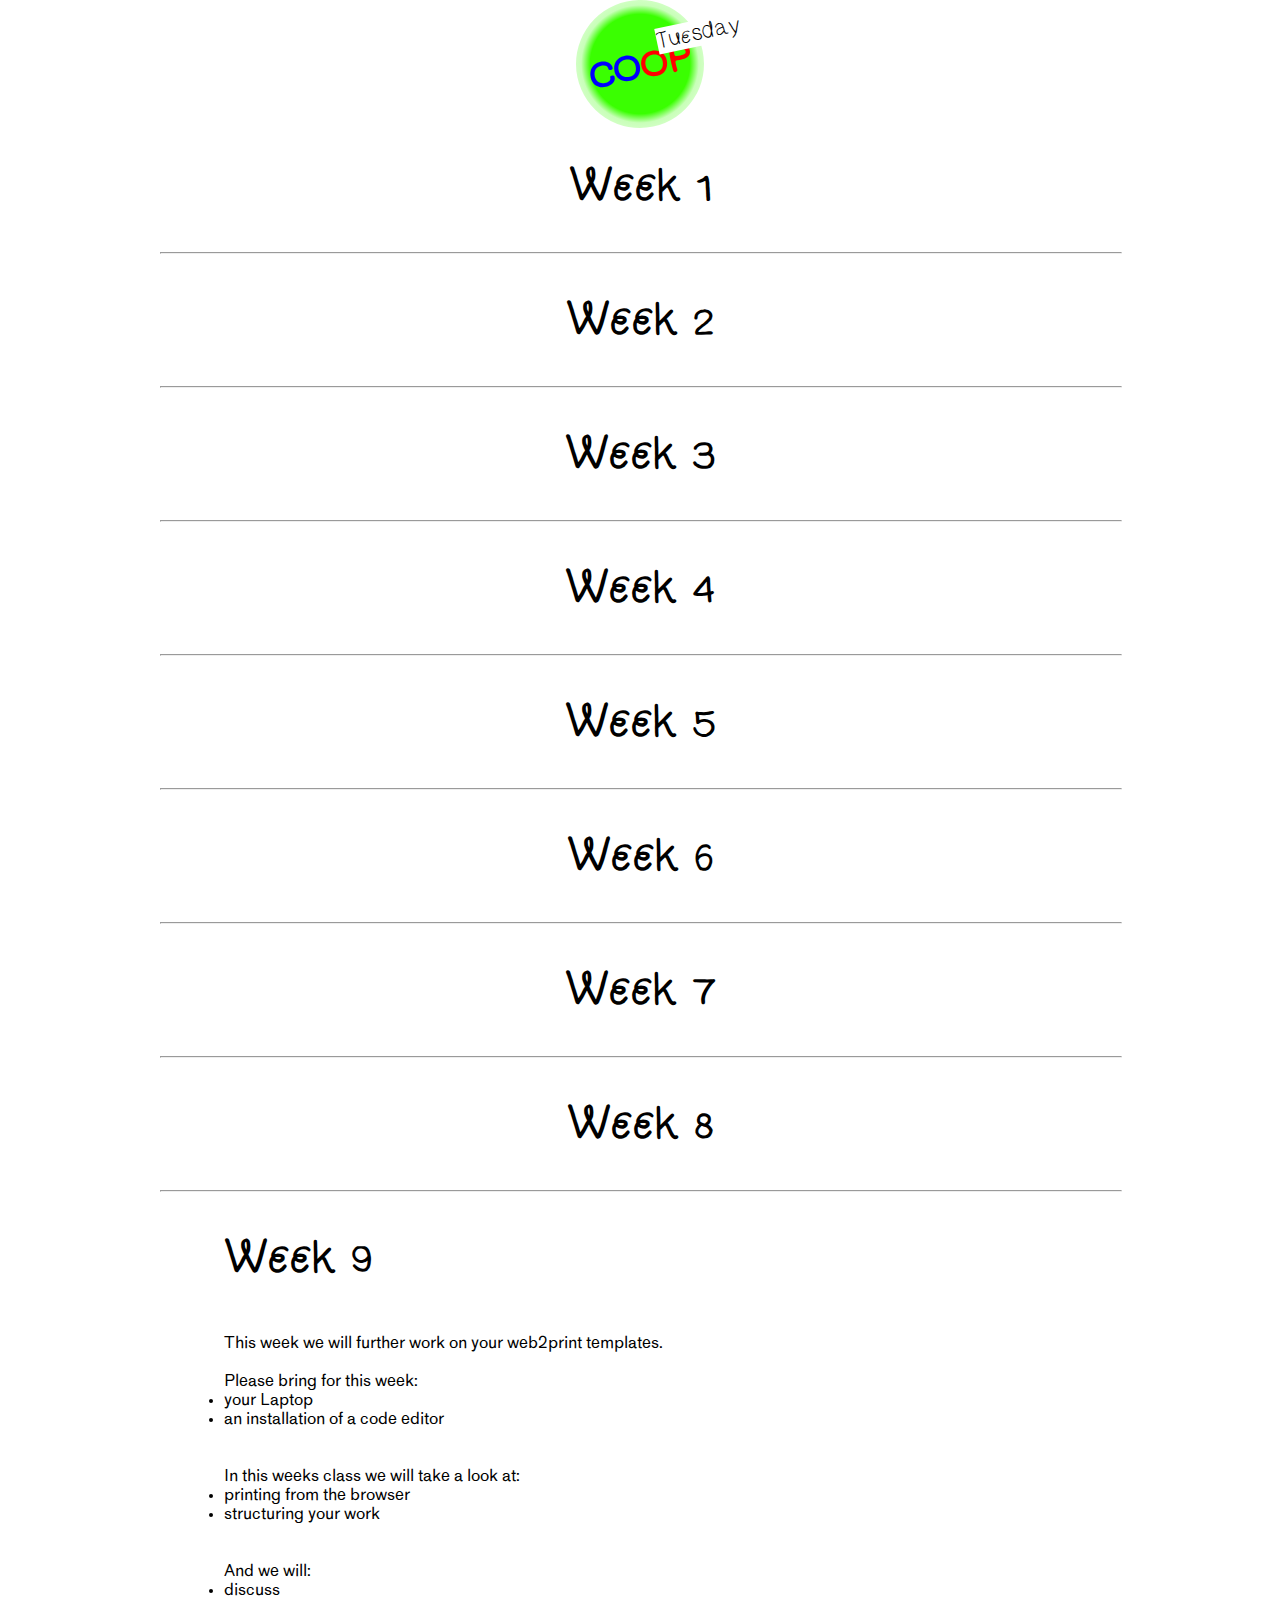
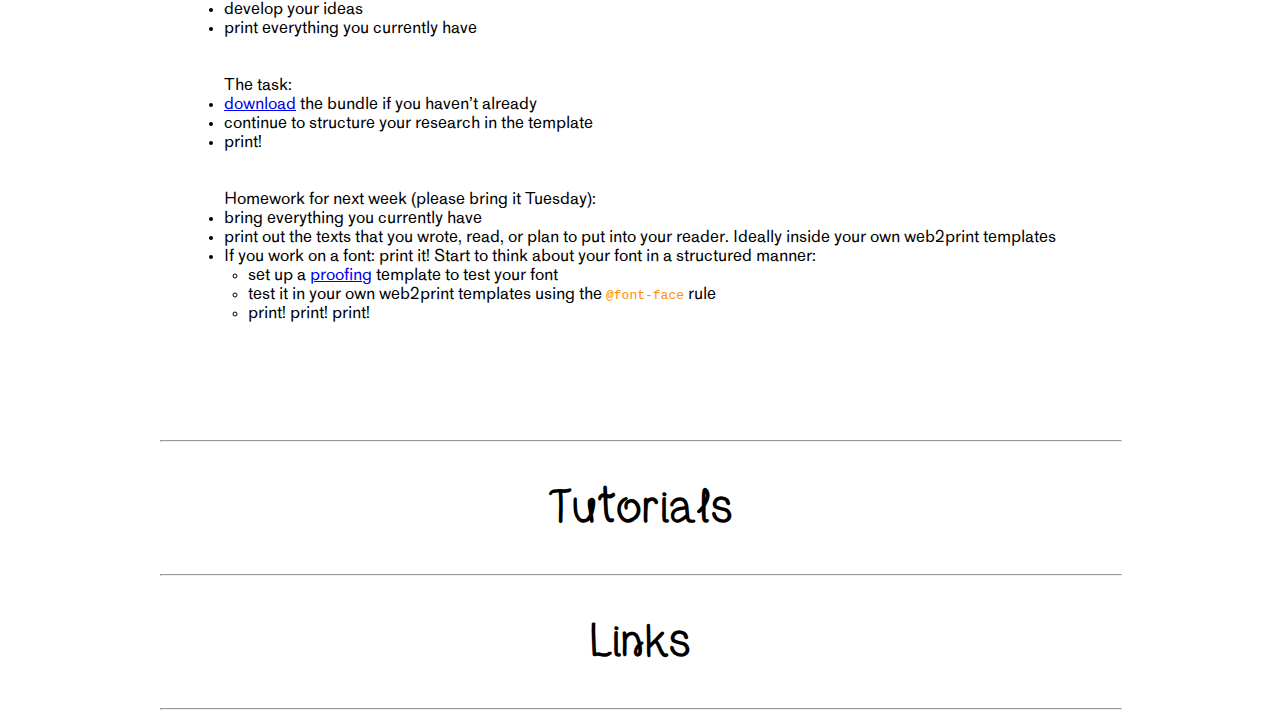
==== commit d33028f6: "Update for week 9 + Paged.js doc added" ====
--- a/index.html
+++ b/index.html
@@ -324,7 +324,7 @@
 
 			<hr>
 
-			<details open>
+			<details>
 				<summary>
 					<h1 class="section-title">
 						Week 8
@@ -355,6 +355,60 @@
 						<li><a href="https://github.com/haw-type-design/coop-tuesday/tree/main/course-material/week-8">download</a> the bundle</li>
 						<li>start to structure your research in the template</li>
 						<li>print!</li>
+					</ul>
+
+
+				</div> 
+			</details>
+
+			<hr>
+
+			<details open>
+				<summary>
+					<h1 class="section-title">
+						Week 9
+					</h1>
+				</summary>
+				<div class="section">
+					This week we will further work on your web2print templates.
+
+					Please bring for this week:
+					<ul>
+						<li>your Laptop</li>
+						<li>an installation of a code editor</li>
+					</ul>
+
+					In this weeks class we will take a look at:
+					<ul>
+						<li>printing from the browser</li>
+						<li>structuring your work</li>
+					</ul>
+
+					And we will:
+					<ul>
+						<li>discuss</li>
+						<li>develop your ideas</li>
+						<li>print everything you currently have</li>
+					</ul>
+
+					The task:
+					<ul>
+						<li><a href="https://github.com/haw-type-design/coop-tuesday/tree/main/course-material/week-8">download</a> the bundle if you haven’t already</li>
+						<li>continue to structure your research in the template</li>
+						<li>print!</li>
+					</ul>
+
+					Homework for next week (please bring it Tuesday):
+					<ul>
+						<li>bring everything you currently have</li>
+						<li>print out the texts that you wrote, read, or plan to put into your reader. Ideally inside your own web2print templates</li>
+						<li>If you work on a font: print it! Start to think about your font in a structured manner: 
+							<ul style="margin-left: 24px;">
+								<li>set up a <a href="https://ohnotype.co/blog/proof-it">proofing</a> template to test your font</li>
+								<li>test it in your own web2print templates using the <code>@font-face</code> rule</li>
+								<li>print! print! print!</li>
+							</ul>
+						</li>
 					</ul>
 
 
@@ -405,6 +459,7 @@
 				</section>
 				<section>
 					<h2>HTML/CSS</h2>
+					<h3>Basics</h3>
 					<ul>
 						<li><a href="https://www.youtube.com/watch?v=CkzbI1Tv_rQ">Laurel Schwulst’s intro to HTML</a></li>
 						<li><a href="https://www.youtube.com/watch?v=BUZIaTHm_oE">Laurel Schwulst’s intro to CSS</a></li>
@@ -412,6 +467,33 @@
 						<li><a href="https://developer.mozilla.org/en-US/docs/Web/HTML">Mozilla Developer Network CSS</a></li>
 						<li><a href="https://www.w3schools.com/html/default.asp">w3schools HTML</a></li>
 						<li><a href="https://www.w3schools.com/css/default.asp">w3schools CSS</a></li>
+					</ul>
+
+					<h3>Flex/Grid</h3>
+					<ul>
+						<li><a href="https://css-tricks.com/snippets/css/a-guide-to-flexbox/">Flexbox Guide</a></li>
+						<li><a href="https://developer.mozilla.org/en-US/docs/Learn/CSS/CSS_layout/Flexbox">Another Flexbox Guide</a></li>
+						<li><a href="https://css-tricks.com/snippets/css/complete-guide-grid/">Grid Guide</a></li>
+						<li><a href="https://developer.mozilla.org/en-US/docs/Web/CSS/CSS_grid_layout">Another Grid Guide</a></li>
+					</ul>
+
+					<h3>Animations</h3>
+					<ul>
+						<li><a href="https://developer.mozilla.org/en-US/docs/Web/CSS/animation">Animation Guide</a></li>
+						<li><a href="https://cubic-bezier.com/">Cubic Bezier</a></li>
+						<li><a href="https://easings.net/">Easing</a></li>
+					</ul>
+
+					<h2>Code Games (thanks Jonas!)</h2>
+					<ul>
+						<li><a href="https://flukeout.github.io/">Flukeout</a></li>
+						<li><a href="https://cssgridgarden.com/">CSS Grid Garden</a></li>
+						<li><a href="https://flexboxfroggy.com/">Flexbox froggy</a></li>
+					</ul>
+
+					<h2>web2print documentation</h2>
+					<ul>
+						<li><a href="https://pagedjs.org/documentation"></a>Paged.js</li>
 					</ul>
 				</section>
 
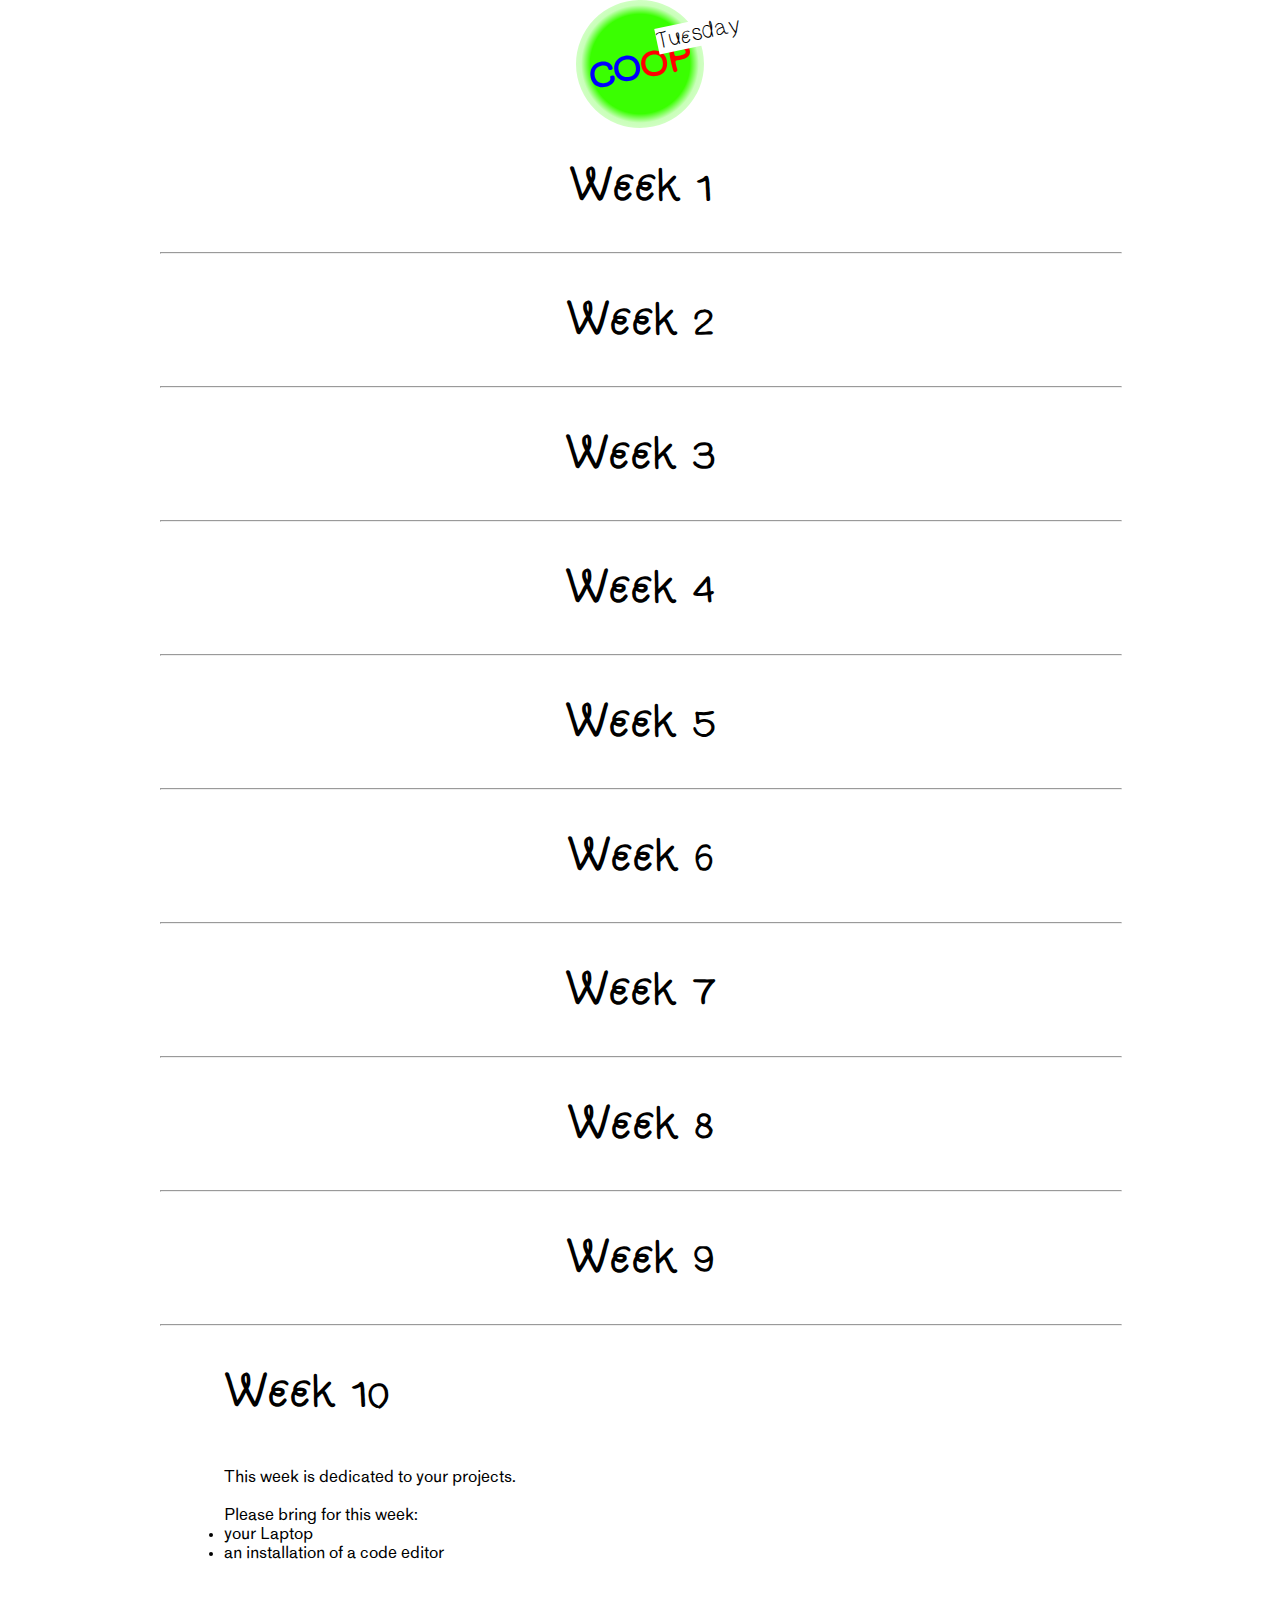
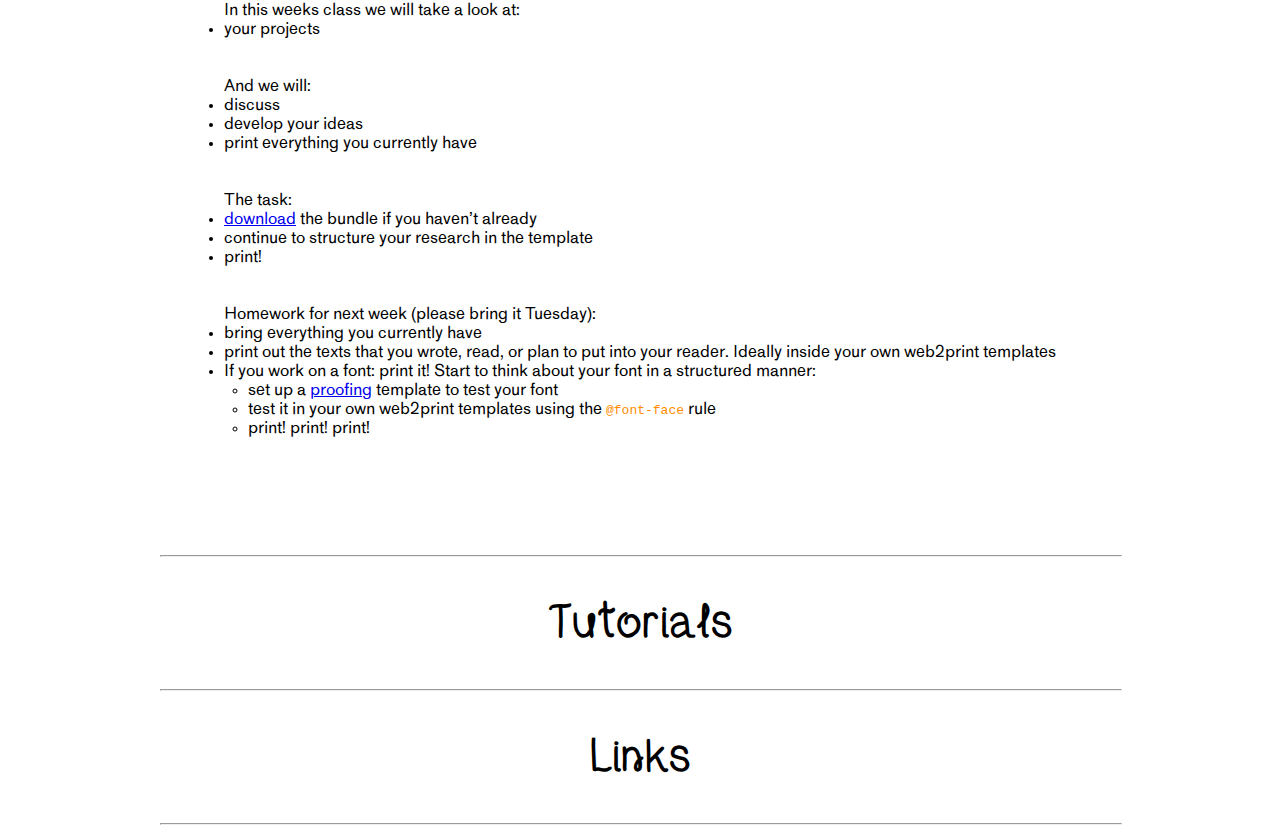
==== commit e2a52202: "Update for week 10" ====
--- a/index.html
+++ b/index.html
@@ -363,7 +363,7 @@
 
 			<hr>
 
-			<details open>
+			<details>
 				<summary>
 					<h1 class="section-title">
 						Week 9
@@ -382,6 +382,59 @@
 					<ul>
 						<li>printing from the browser</li>
 						<li>structuring your work</li>
+					</ul>
+
+					And we will:
+					<ul>
+						<li>discuss</li>
+						<li>develop your ideas</li>
+						<li>print everything you currently have</li>
+					</ul>
+
+					The task:
+					<ul>
+						<li><a href="https://github.com/haw-type-design/coop-tuesday/tree/main/course-material/week-8">download</a> the bundle if you haven’t already</li>
+						<li>continue to structure your research in the template</li>
+						<li>print!</li>
+					</ul>
+
+					Homework for next week (please bring it Tuesday):
+					<ul>
+						<li>bring everything you currently have</li>
+						<li>print out the texts that you wrote, read, or plan to put into your reader. Ideally inside your own web2print templates</li>
+						<li>If you work on a font: print it! Start to think about your font in a structured manner: 
+							<ul style="margin-left: 24px;">
+								<li>set up a <a href="https://ohnotype.co/blog/proof-it">proofing</a> template to test your font</li>
+								<li>test it in your own web2print templates using the <code>@font-face</code> rule</li>
+								<li>print! print! print!</li>
+							</ul>
+						</li>
+					</ul>
+
+
+				</div> 
+			</details>
+
+			<hr>
+			
+			<details open>
+				<summary>
+					<h1 class="section-title">
+						Week 10
+					</h1>
+				</summary>
+				<div class="section">
+					This week is dedicated to your projects.
+
+					Please bring for this week:
+					<ul>
+						<li>your Laptop</li>
+						<li>an installation of a code editor</li>
+					</ul>
+
+					In this weeks class we will take a look at:
+					<ul>
+						<li>your projects</li>
 					</ul>
 
 					And we will:
